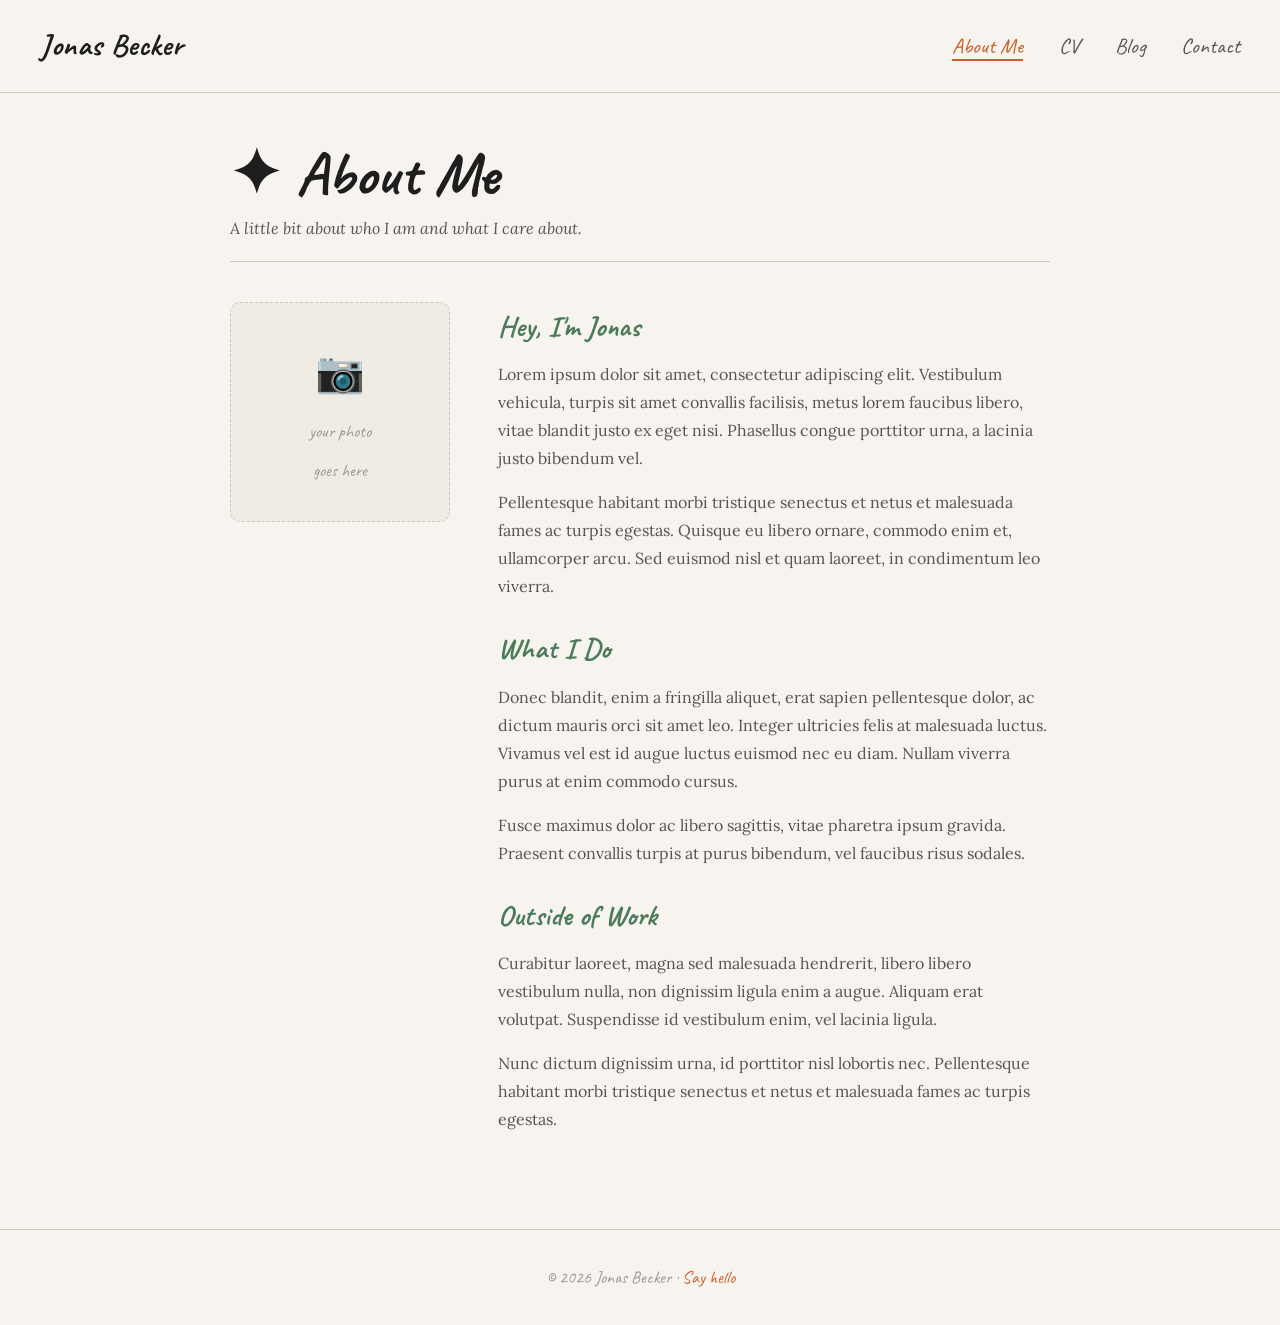
==== about.html @ 3d91b185 "Add files via upload" ====
<!DOCTYPE html>
<html lang="en">
<head>
  <meta charset="UTF-8" />
  <meta name="viewport" content="width=device-width, initial-scale=1.0"/>
  <title>About Me — Jonas Becker</title>
  <link rel="stylesheet" href="css/style.css" />
  <link rel="preconnect" href="https://fonts.googleapis.com">
  <link href="https://fonts.googleapis.com/css2?family=Caveat:wght@400;600;700&family=Lora:ital,wght@0,400;0,500;1,400&display=swap" rel="stylesheet">
</head>
<body>

  <nav class="navbar">
    <a class="nav-logo" href="index.html">Jonas Becker</a>
    <ul class="nav-links">
      <li><a href="about.html" class="active">About Me</a></li>
      <li><a href="cv.html">CV</a></li>
      <li><a href="blog.html">Blog</a></li>
      <li><a href="contact.html">Contact</a></li>
    </ul>
    <button class="nav-toggle" aria-label="Toggle menu">☰</button>
  </nav>

  <main class="page-wrapper">
    <header class="page-header">
      <h1>✦ About Me</h1>
      <p class="subtitle">A little bit about who I am and what I care about.</p>
    </header>

    <div class="about-grid">
      <div>
        <div class="about-photo">
          <span style="font-size:2.5rem;">📷</span>
          <span>your photo</span>
          <span>goes here</span>
        </div>
      </div>

      <div class="about-text">
        <h2>Hey, I'm Jonas</h2>
        <p>
          Lorem ipsum dolor sit amet, consectetur adipiscing elit. Vestibulum vehicula,
          turpis sit amet convallis facilisis, metus lorem faucibus libero, vitae
          blandit justo ex eget nisi. Phasellus congue porttitor urna, a lacinia
          justo bibendum vel.
        </p>
        <p>
          Pellentesque habitant morbi tristique senectus et netus et malesuada fames
          ac turpis egestas. Quisque eu libero ornare, commodo enim et, ullamcorper
          arcu. Sed euismod nisl et quam laoreet, in condimentum leo viverra.
        </p>

        <h2>What I Do</h2>
        <p>
          Donec blandit, enim a fringilla aliquet, erat sapien pellentesque dolor,
          ac dictum mauris orci sit amet leo. Integer ultricies felis at malesuada
          luctus. Vivamus vel est id augue luctus euismod nec eu diam. Nullam
          viverra purus at enim commodo cursus.
        </p>
        <p>
          Fusce maximus dolor ac libero sagittis, vitae pharetra ipsum gravida.
          Praesent convallis turpis at purus bibendum, vel faucibus risus sodales.
        </p>

        <h2>Outside of Work</h2>
        <p>
          Curabitur laoreet, magna sed malesuada hendrerit, libero libero vestibulum
          nulla, non dignissim ligula enim a augue. Aliquam erat volutpat. Suspendisse
          id vestibulum enim, vel lacinia ligula.
        </p>
        <p>
          Nunc dictum dignissim urna, id porttitor nisl lobortis nec. Pellentesque
          habitant morbi tristique senectus et netus et malesuada fames ac turpis egestas.
        </p>
      </div>
    </div>
  </main>

  <footer class="footer">
    <p>© 2026 Jonas Becker · <a href="contact.html">Say hello</a></p>
  </footer>

  <script src="js/main.js"></script>
</body>
</html>
---- css/style.css ----
/* =====================================================
   Jonas Becker — Personal Website
   Style: warm, handwritten, editorial / personal zine
   ===================================================== */

:root {
  --bg:        #f7f4ef;
  --surface:   #f0ece4;
  --ink:       #1e1e1e;
  --ink-mid:   #555;
  --ink-light: #999;
  --accent:    #c8602a;   /* warm terracotta */
  --accent2:   #4a7c59;   /* muted sage */
  --border:    #d0c9be;
  --font-hand: 'Caveat', cursive;
  --font-body: 'Lora', Georgia, serif;
  --radius:    6px;
  --max-w:     900px;
}

*, *::before, *::after { box-sizing: border-box; margin: 0; padding: 0; }

html { scroll-behavior: smooth; }

body {
  background: var(--bg);
  color: var(--ink);
  font-family: var(--font-body);
  font-size: 1rem;
  line-height: 1.75;
  min-height: 100vh;
  display: flex;
  flex-direction: column;
}

a { color: inherit; text-decoration: none; }

/* ─── NAVBAR ─────────────────────────────────────── */
.navbar {
  display: flex;
  align-items: center;
  justify-content: space-between;
  padding: 1.2rem 2.5rem;
  border-bottom: 1.5px solid var(--border);
  background: var(--bg);
  position: sticky;
  top: 0;
  z-index: 100;
}

.nav-logo {
  font-family: var(--font-hand);
  font-size: 1.9rem;
  font-weight: 700;
  color: var(--ink);
  letter-spacing: 0.02em;
  transition: color 0.2s;
}
.nav-logo:hover { color: var(--accent); }

.nav-links {
  list-style: none;
  display: flex;
  gap: 2.2rem;
}
.nav-links a {
  font-family: var(--font-hand);
  font-size: 1.35rem;
  color: var(--ink-mid);
  position: relative;
  transition: color 0.2s;
}
.nav-links a::after {
  content: '';
  position: absolute;
  bottom: -2px; left: 0;
  width: 0; height: 1.5px;
  background: var(--accent);
  transition: width 0.25s ease;
}
.nav-links a:hover { color: var(--ink); }
.nav-links a:hover::after { width: 100%; }
.nav-links a.active { color: var(--accent); }
.nav-links a.active::after { width: 100%; }

.nav-toggle {
  display: none;
  background: none;
  border: none;
  font-size: 1.5rem;
  cursor: pointer;
  color: var(--ink);
}

/* ─── HERO ───────────────────────────────────────── */
.hero {
  display: flex;
  align-items: center;
  justify-content: center;
  gap: 4rem;
  padding: 5rem 2.5rem 4rem;
  max-width: var(--max-w);
  margin: 0 auto;
  width: 100%;
  flex: 1;
}

.hero-content {
  position: relative;
  max-width: 460px;
}

.star {
  position: absolute;
  font-size: 1.4rem;
  color: var(--accent);
  animation: twinkle 3s ease-in-out infinite;
}
.star-1 { top: -20px; left: -30px; animation-delay: 0s; }
.star-2 { top: 10px;  right: -20px; animation-delay: 1s; font-size: 1rem; }
.star-3 { bottom: 30px; right: 10px; animation-delay: 2s; font-size: 0.9rem; }

@keyframes twinkle {
  0%, 100% { opacity: 1; transform: scale(1) rotate(0deg); }
  50%       { opacity: 0.5; transform: scale(0.85) rotate(15deg); }
}

.hero-title {
  font-family: var(--font-hand);
  font-size: clamp(3rem, 7vw, 4.8rem);
  font-weight: 700;
  line-height: 1.05;
  letter-spacing: -0.01em;
  margin-bottom: 0.4rem;
  color: var(--ink);
}

.hero-tagline {
  font-family: var(--font-hand);
  font-size: 1.3rem;
  color: var(--accent);
  margin-bottom: 1.4rem;
  letter-spacing: 0.06em;
}

.hero-intro {
  font-size: 1rem;
  color: var(--ink-mid);
  margin-bottom: 2rem;
  font-style: italic;
  max-width: 380px;
}

.hero-actions {
  display: flex;
  gap: 1rem;
  flex-wrap: wrap;
}

.btn-primary {
  font-family: var(--font-hand);
  font-size: 1.2rem;
  background: var(--ink);
  color: var(--bg);
  padding: 0.55rem 1.4rem;
  border-radius: var(--radius);
  transition: background 0.2s, transform 0.15s;
}
.btn-primary:hover { background: var(--accent); transform: translateY(-2px); }

.btn-secondary {
  font-family: var(--font-hand);
  font-size: 1.2rem;
  border: 1.5px solid var(--border);
  color: var(--ink-mid);
  padding: 0.55rem 1.4rem;
  border-radius: var(--radius);
  transition: border-color 0.2s, color 0.2s;
}
.btn-secondary:hover { border-color: var(--accent); color: var(--accent); }

.hero-doodle {
  width: 260px;
  flex-shrink: 0;
  opacity: 0.85;
}
.doodle-svg { width: 100%; }

/* ─── TEASER GRID ─────────────────────────────────── */
.teaser-section {
  background: var(--surface);
  border-top: 1.5px solid var(--border);
  padding: 3.5rem 2.5rem;
}

.teaser-grid {
  display: grid;
  grid-template-columns: repeat(auto-fit, minmax(200px, 1fr));
  gap: 1.5rem;
  max-width: var(--max-w);
  margin: 0 auto;
}

.teaser-card {
  border: 1.5px solid var(--border);
  border-radius: 10px;
  padding: 1.8rem 1.4rem;
  background: var(--bg);
  transition: transform 0.2s, box-shadow 0.2s, border-color 0.2s;
  display: block;
}
.teaser-card:hover {
  transform: translateY(-4px);
  box-shadow: 0 8px 24px rgba(0,0,0,0.07);
  border-color: var(--accent);
}
.teaser-icon {
  display: block;
  font-size: 1.6rem;
  color: var(--accent);
  margin-bottom: 0.6rem;
}
.teaser-card h3 {
  font-family: var(--font-hand);
  font-size: 1.5rem;
  font-weight: 700;
  margin-bottom: 0.4rem;
}
.teaser-card p { font-size: 0.9rem; color: var(--ink-mid); }

/* ─── FOOTER ─────────────────────────────────────── */
.footer {
  text-align: center;
  padding: 2rem;
  border-top: 1.5px solid var(--border);
  font-size: 0.875rem;
  color: var(--ink-light);
  font-family: var(--font-hand);
  font-size: 1.1rem;
}
.footer a { color: var(--accent); }
.footer a:hover { text-decoration: underline; }

/* ─── PAGE LAYOUT (inner pages) ──────────────────── */
.page-wrapper {
  max-width: var(--max-w);
  margin: 0 auto;
  padding: 3rem 2.5rem 5rem;
  flex: 1;
  width: 100%;
}

.page-header {
  margin-bottom: 2.5rem;
  border-bottom: 1.5px solid var(--border);
  padding-bottom: 1.2rem;
}

.page-header h1 {
  font-family: var(--font-hand);
  font-size: clamp(2.4rem, 6vw, 3.8rem);
  font-weight: 700;
  line-height: 1.1;
  color: var(--ink);
}

.page-header .subtitle {
  font-style: italic;
  color: var(--ink-mid);
  margin-top: 0.4rem;
}

/* ─── ABOUT PAGE ─────────────────────────────────── */
.about-grid {
  display: grid;
  grid-template-columns: 220px 1fr;
  gap: 3rem;
  align-items: start;
}

.about-photo {
  width: 100%;
  aspect-ratio: 1;
  border-radius: 10px;
  border: 1.5px dashed var(--border);
  background: var(--surface);
  display: flex;
  align-items: center;
  justify-content: center;
  flex-direction: column;
  gap: 0.5rem;
  color: var(--ink-light);
  font-family: var(--font-hand);
  font-size: 1.1rem;
}

.about-text h2 {
  font-family: var(--font-hand);
  font-size: 1.8rem;
  margin: 1.5rem 0 0.5rem;
  color: var(--accent2);
}
.about-text h2:first-child { margin-top: 0; }
.about-text p { color: var(--ink-mid); margin-bottom: 1rem; }

/* ─── CV PAGE ────────────────────────────────────── */
.cv-section { margin-bottom: 3rem; }
.cv-section h2 {
  font-family: var(--font-hand);
  font-size: 1.9rem;
  border-bottom: 1px solid var(--border);
  padding-bottom: 0.3rem;
  margin-bottom: 1.2rem;
  color: var(--accent);
}

.cv-entry {
  display: grid;
  grid-template-columns: 140px 1fr;
  gap: 1rem;
  margin-bottom: 1.4rem;
  padding-bottom: 1.2rem;
  border-bottom: 1px dotted var(--border);
}
.cv-entry:last-child { border-bottom: none; }

.cv-year {
  font-family: var(--font-hand);
  font-size: 1.05rem;
  color: var(--ink-light);
  padding-top: 2px;
}
.cv-entry h3 {
  font-size: 1rem;
  font-weight: 600;
  margin-bottom: 0.15rem;
}
.cv-entry .org {
  font-size: 0.9rem;
  color: var(--accent);
  margin-bottom: 0.3rem;
  font-style: italic;
}
.cv-entry p { font-size: 0.9rem; color: var(--ink-mid); }

.skills-list {
  display: flex;
  flex-wrap: wrap;
  gap: 0.6rem;
  list-style: none;
}
.skills-list li {
  background: var(--surface);
  border: 1px solid var(--border);
  padding: 0.3rem 0.9rem;
  border-radius: 20px;
  font-size: 0.875rem;
  font-family: var(--font-hand);
  font-size: 1.05rem;
}

/* ─── BLOG PAGE ──────────────────────────────────── */
.blog-list { display: flex; flex-direction: column; gap: 2rem; }

.blog-card {
  border: 1.5px solid var(--border);
  border-radius: 10px;
  padding: 1.8rem;
  background: var(--bg);
  transition: box-shadow 0.2s, border-color 0.2s;
  display: block;
}
.blog-card:hover {
  box-shadow: 0 6px 20px rgba(0,0,0,0.06);
  border-color: var(--accent);
}
.blog-card .meta {
  font-family: var(--font-hand);
  font-size: 1rem;
  color: var(--ink-light);
  margin-bottom: 0.5rem;
}
.blog-card h2 {
  font-family: var(--font-hand);
  font-size: 1.7rem;
  font-weight: 700;
  margin-bottom: 0.5rem;
  color: var(--ink);
}
.blog-card p { font-size: 0.95rem; color: var(--ink-mid); margin-bottom: 0.8rem; }
.blog-card .read-more {
  font-family: var(--font-hand);
  font-size: 1.1rem;
  color: var(--accent);
}

/* ─── CONTACT PAGE ───────────────────────────────── */
.contact-grid {
  display: grid;
  grid-template-columns: 1fr 1fr;
  gap: 3rem;
  align-items: start;
}

.contact-info p { color: var(--ink-mid); margin-bottom: 1.4rem; }

.contact-links { list-style: none; display: flex; flex-direction: column; gap: 0.8rem; }
.contact-links li { display: flex; align-items: center; gap: 0.6rem; }
.contact-links a {
  font-family: var(--font-hand);
  font-size: 1.2rem;
  color: var(--accent2);
  transition: color 0.2s;
}
.contact-links a:hover { color: var(--accent); text-decoration: underline; }

.contact-form { display: flex; flex-direction: column; gap: 1rem; }

.form-group { display: flex; flex-direction: column; gap: 0.3rem; }
.form-group label {
  font-family: var(--font-hand);
  font-size: 1.15rem;
  color: var(--ink);
}
.form-group input,
.form-group textarea {
  font-family: var(--font-body);
  font-size: 0.95rem;
  padding: 0.7rem 1rem;
  border: 1.5px solid var(--border);
  border-radius: var(--radius);
  background: var(--bg);
  color: var(--ink);
  transition: border-color 0.2s;
  resize: vertical;
}
.form-group input:focus,
.form-group textarea:focus {
  outline: none;
  border-color: var(--accent);
}

.btn-submit {
  font-family: var(--font-hand);
  font-size: 1.25rem;
  background: var(--ink);
  color: var(--bg);
  padding: 0.65rem 1.8rem;
  border: none;
  border-radius: var(--radius);
  cursor: pointer;
  align-self: flex-start;
  transition: background 0.2s, transform 0.15s;
}
.btn-submit:hover { background: var(--accent); transform: translateY(-2px); }

/* ─── BLOG POST PAGE ─────────────────────────────── */
.post-body { max-width: 660px; }
.post-body p { color: var(--ink-mid); margin-bottom: 1.1rem; }
.post-body h2 {
  font-family: var(--font-hand);
  font-size: 1.7rem;
  margin: 2rem 0 0.6rem;
  color: var(--accent2);
}
.back-link {
  display: inline-block;
  font-family: var(--font-hand);
  font-size: 1.1rem;
  color: var(--ink-mid);
  margin-bottom: 2rem;
  transition: color 0.2s;
}
.back-link:hover { color: var(--accent); }

/* ─── RESPONSIVE ─────────────────────────────────── */
@media (max-width: 720px) {
  .navbar { padding: 1rem 1.2rem; }
  .nav-links { display: none; flex-direction: column; gap: 1rem;
    position: absolute; top: 65px; left: 0; right: 0;
    background: var(--bg); border-bottom: 1.5px solid var(--border);
    padding: 1.5rem 1.5rem; }
  .nav-links.open { display: flex; }
  .nav-toggle { display: block; }

  .hero { flex-direction: column-reverse; gap: 2rem; padding: 3rem 1.2rem 2.5rem; text-align: center; }
  .hero-doodle { width: 180px; }
  .hero-actions { justify-content: center; }
  .hero-content { max-width: 100%; }
  .star-2, .star-3 { display: none; }

  .about-grid,
  .contact-grid { grid-template-columns: 1fr; }
  .about-photo { width: 160px; margin: 0 auto; }
  .cv-entry { grid-template-columns: 1fr; gap: 0.2rem; }
  .cv-year { font-size: 0.85rem; }
  .page-wrapper { padding: 2rem 1.2rem 3rem; }
}
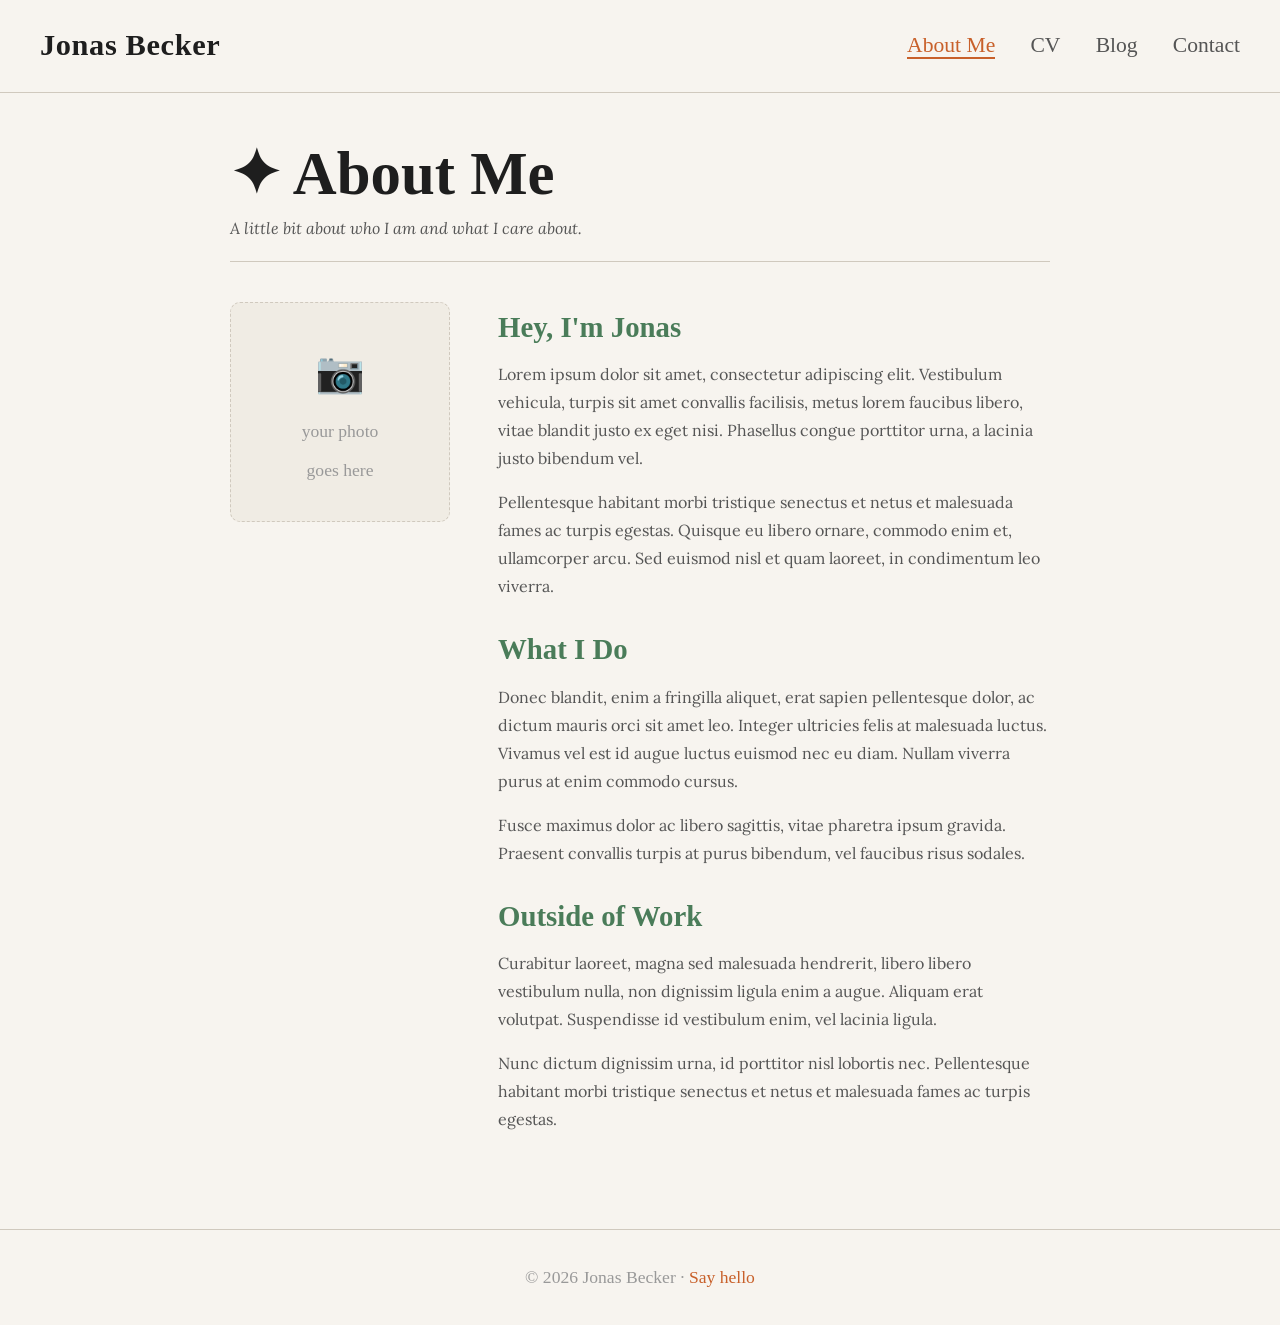
==== commit 39c7cf23: "Add files via upload" ====
--- a/about.html
+++ b/about.html
@@ -6,7 +6,7 @@
   <title>About Me — Jonas Becker</title>
   <link rel="stylesheet" href="css/style.css" />
   <link rel="preconnect" href="https://fonts.googleapis.com">
-  <link href="https://fonts.googleapis.com/css2?family=Caveat:wght@400;600;700&family=Lora:ital,wght@0,400;0,500;1,400&display=swap" rel="stylesheet">
+  <link href="https://fonts.googleapis.com/css2?family=Chewy&family=Lora:ital,wght@0,400;0,500;1,400&display=swap" rel="stylesheet">
 </head>
 <body>
 
--- a/css/style.css
+++ b/css/style.css
@@ -12,7 +12,7 @@
   --accent:    #c8602a;   /* warm terracotta */
   --accent2:   #4a7c59;   /* muted sage */
   --border:    #d0c9be;
-  --font-hand: 'Caveat', cursive;
+  --font-hand: 'Chewy', cursive;
   --font-body: 'Lora', Georgia, serif;
   --radius:    6px;
   --max-w:     900px;
